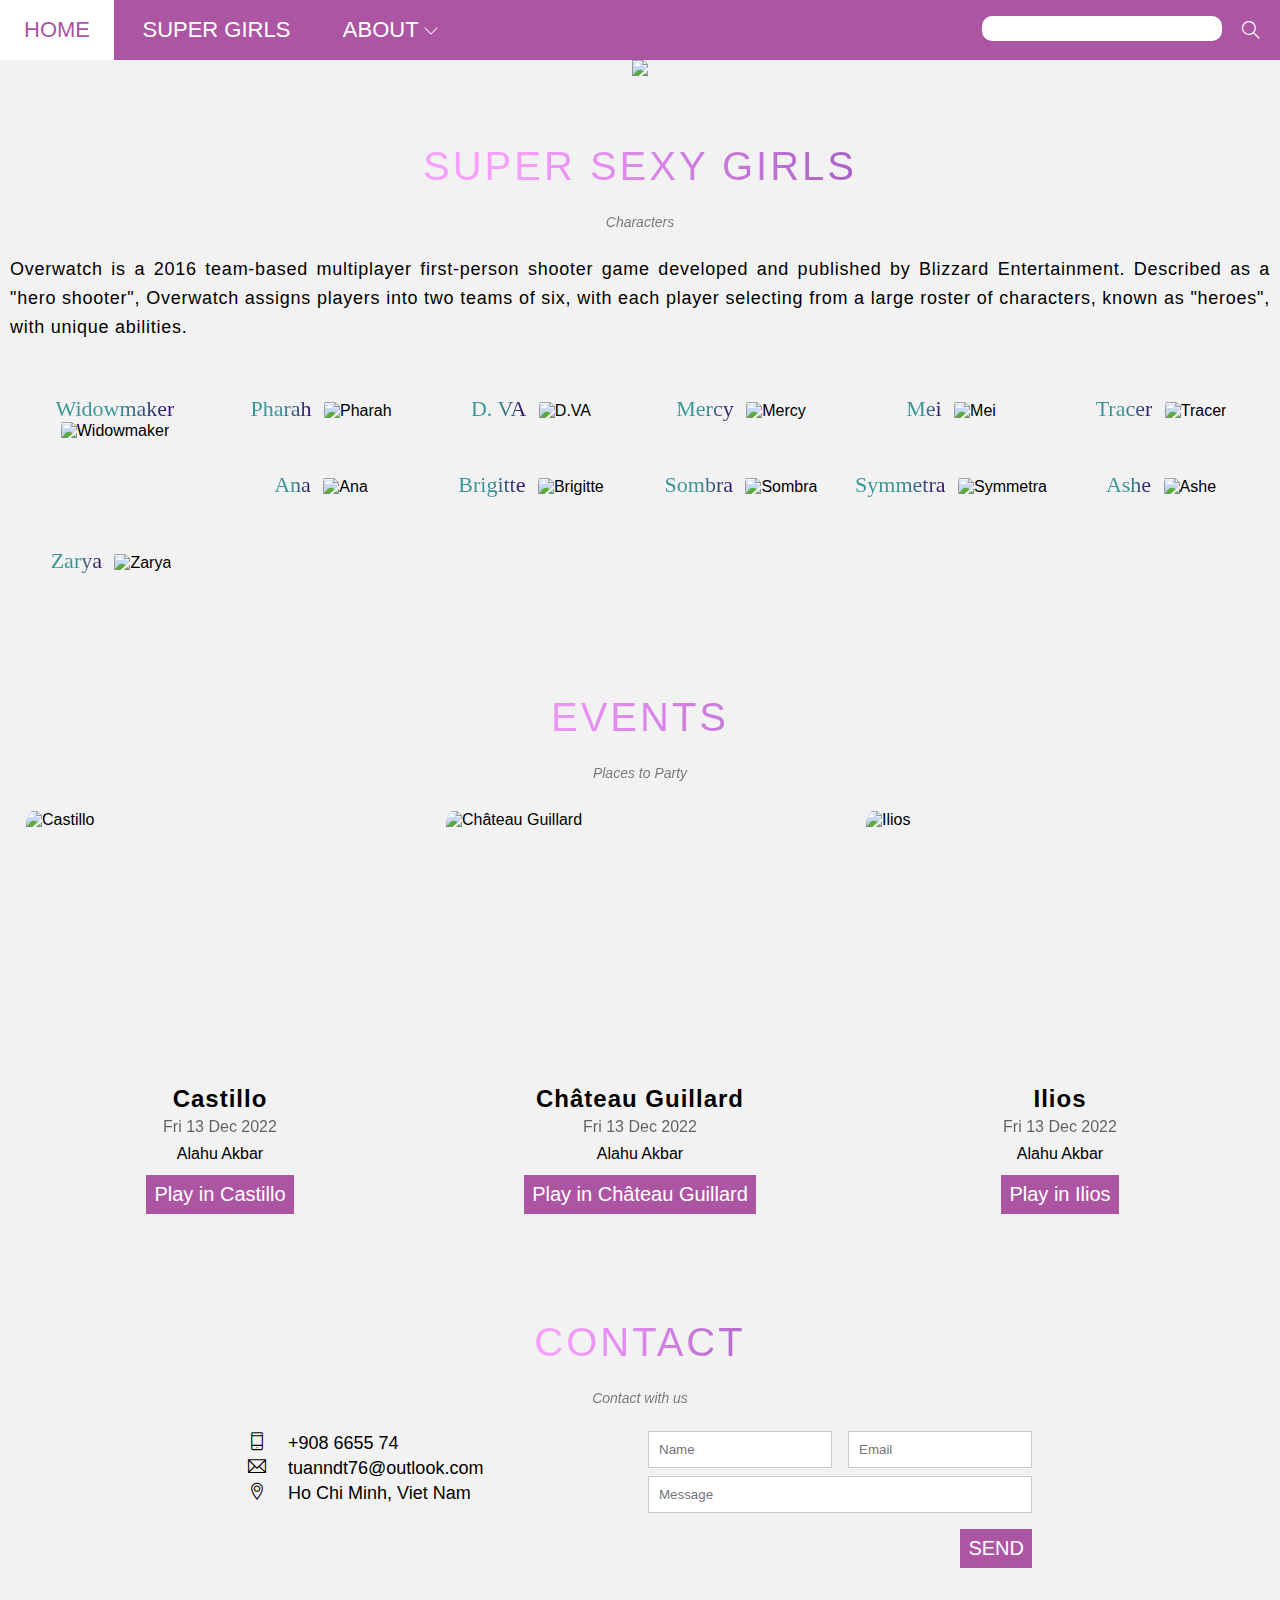
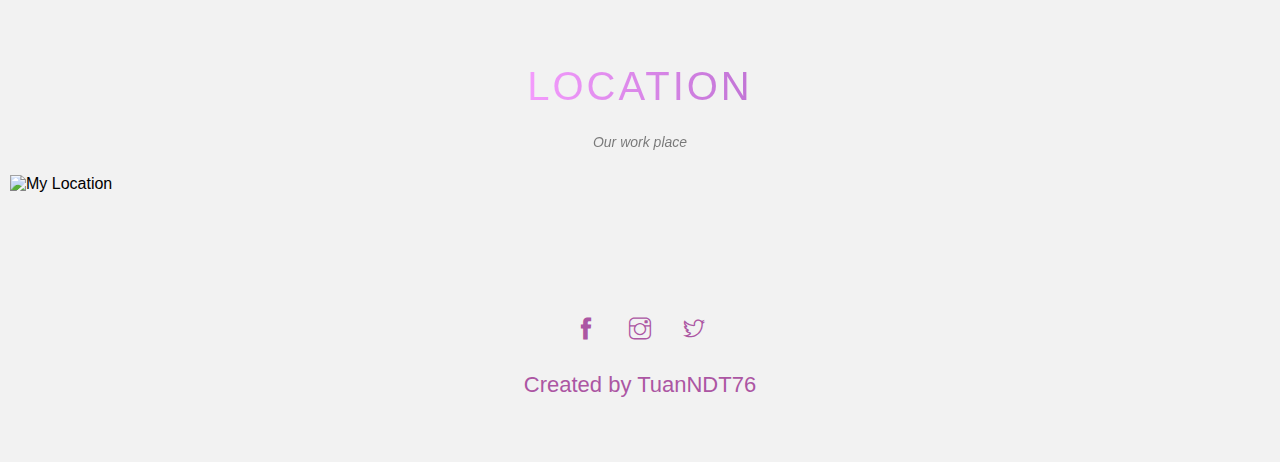
==== index.html @ 29acf834 "Finished simple page (Overwatch - Super Sexy Girls)" ====
<!DOCTYPE html>
<html lang="en">
    <head>
        <meta charset="UTF-8" />
        <meta http-equiv="X-UA-Compatible" content="IE=edge" />
        <meta name="viewport" content="width=device-width, initial-scale=1.0" />
        <title>Overwatch - Super Girls</title>
        <link rel="stylesheet" href="./assets/css/common.css" />
        <link rel="stylesheet" href="./assets/css/header.css" />
        <link rel="stylesheet" href="./assets/css/slider.css" />
        <link rel="stylesheet" href="./assets/css/content.css" />
        <link rel="stylesheet" href="./assets/css/footer.css" />
        <link rel="stylesheet" href="./assets/css/modal.css" />

        <link
            rel="stylesheet"
            href="./assets/icon/themify-icons/themify-icons.css"
        />
    </head>
    <body>
        <div id="wrapper">
            <!-- Header Begin -->
            <div id="header">
                <!-- Begin Navbar -->
                <ul id="navbar">
                    <li><a href="#home">Home</a></li>
                    <li><a href="#ssg">Super Girls</a></li>
                    <li>
                        <a>
                            About
                            <i class="navbar-arrow-down ti-angle-down"> </i>
                        </a>
                        <ul class="subnav">
                            <li><a href="#about-ana">Ana</a></li>
                            <li><a href="#about-ashe">Ashe</a></li>
                            <li><a href="#about-briggite">Brigitte</a></li>
                            <li><a href="#about-dva">D.VA</a></li>
                            <li><a href="#about-mei">Mei</a></li>
                            <li><a href="#about-mercy">Mercy</a></li>
                            <li><a href="#about-pharah">Pharah</a></li>
                            <li><a href="#about-sombra">Sombra</a></li>
                            <li><a href="#about-symmetra">Symmetra</a></li>
                            <li><a href="#about-tracer">Tracer</a></li>
                            <li><a href="#about-widowmaker">Widowmaker</a></li>
                            <li><a href="#about-zarya">Zarya</a></li>
                        </ul>
                    </li>
                </ul>
                <!-- End Navbar -->
                <!-- Begin Search -->
                <div class="header-search">
                    <input type="text" class="search-text" />
                    <i class="search-btn ti-search"></i>
                </div>
                <!-- End Search -->
            </div>

            <!-- Slider Begin -->
            <div id="slider">
                <div class="slider-img">
                    <img
                        src="https://cdna.artstation.com/p/assets/images/images/029/238/608/large/flower-xl-888.jpg?1596892261"
                    />
                </div>
            </div>

            <!-- Content Begin -->
            <div id="content">
                <!-- About Section -->
                <div class="row">
                    <h2 class="content-heading">SUPER SEXY GIRLS</h2>
                    <p class="content-sub-heading">Characters</p>
                    <p class="content-about">
                        Overwatch is a 2016 team-based multiplayer first-person
                        shooter game developed and published by Blizzard
                        Entertainment. Described as a "hero shooter", Overwatch
                        assigns players into two teams of six, with each player
                        selecting from a large roster of characters, known as
                        "heroes", with unique abilities.
                    </p>
                    <div class="member-list">
                        <div class="col col-member text-center">
                            <a href="#about-widowmaker" class="member-name"
                                >Widowmaker</a
                            >
                            <img
                                src="https://images-wixmp-ed30a86b8c4ca887773594c2.wixmp.com/f/74f328c5-d34b-4cbb-91ac-c5476b15c3eb/dddabmi-a7bf2603-fb45-4ab5-aa19-45fe3147cd9d.jpg/v1/fill/w_1024,h_1537,q_75,strp/summer_widowmaker_by_logancure_dddabmi-fullview.jpg?token=eyJ0eXAiOiJKV1QiLCJhbGciOiJIUzI1NiJ9.[base64].T3l2u7oIyU2FN_fIi5R4_fo3uMX2R_8sA8hDi_Y8Pag"
                                alt="Widowmaker"
                                class="member-img"
                            />
                        </div>
                        <div class="col col-member text-center">
                            <a href="#about-pharah" class="member-name"
                                >Pharah</a
                            >
                            <img
                                src="https://images-wixmp-ed30a86b8c4ca887773594c2.wixmp.com/f/74f328c5-d34b-4cbb-91ac-c5476b15c3eb/ddha7kw-23d7167c-a9ed-4205-9c6f-0151a695e30a.jpg/v1/fill/w_1024,h_1594,q_75,strp/swimsuit_pharah_by_logancure_ddha7kw-fullview.jpg?token=eyJ0eXAiOiJKV1QiLCJhbGciOiJIUzI1NiJ9.[base64].I0ADimOojulXZznZuQ-t7Nb7HwLFgIrnG8eDj_L2W8Q"
                                alt="Pharah"
                                class="member-img"
                            />
                        </div>
                        <div class="col col-member text-center">
                            <a href="#about-dva" class="member-name">D. VA</a>
                            <img
                                src="https://external-preview.redd.it/h4018dgBUkdyEeAhObJANhKYELPkxNUby-7zPf8lmic.jpg?width=640&crop=smart&auto=webp&s=d91154984f24dd8f67a39af22aaf1f213012e3e5"
                                alt="D.VA"
                                class="member-img"
                            />
                        </div>
                        <div class="col col-member text-center">
                            <a href="#about-mercy" class="member-name">Mercy</a>
                            <img
                                src="https://images-wixmp-ed30a86b8c4ca887773594c2.wixmp.com/f/74f328c5-d34b-4cbb-91ac-c5476b15c3eb/dck72fz-1fbff1f5-6b12-46f3-acec-2008ee910176.jpg/v1/fill/w_1024,h_1332,q_75,strp/summer_mercy_by_logancure_dck72fz-fullview.jpg?token=eyJ0eXAiOiJKV1QiLCJhbGciOiJIUzI1NiJ9.[base64].r9RLCpwuSvrZtKUk73PZrMdiLUDzlJIy9orfFoDLsEY"
                                alt="Mercy"
                                class="member-img"
                            />
                        </div>
                        <div class="col col-member text-center">
                            <a href="#about-mei" class="member-name">Mei</a>

                            <img
                                src="https://images-wixmp-ed30a86b8c4ca887773594c2.wixmp.com/f/a112dee4-7152-4653-8bbd-c4419068ae61/dboxwsf-eb46c040-9b6f-4080-8eda-65a7b81b1937.jpg/v1/fill/w_1280,h_1746,q_75,strp/mei_from_overwatch_by_reivash_dboxwsf-fullview.jpg?token=eyJ0eXAiOiJKV1QiLCJhbGciOiJIUzI1NiJ9.[base64].Ds-YqbPhI99UlIyXV9Y-p4HVBBr9jiJQT_ICxPFvY-A"
                                alt="Mei"
                                class="member-img"
                            />
                        </div>
                        <div class="col col-member text-center">
                            <a href="#about-tracer" class="member-name"
                                >Tracer</a
                            >
                            <img
                                src="https://steamuserimages-a.akamaihd.net/ugc/788611683126213591/48B59DFBF8FE0BEDBEBF8D6A001213793CD4F58D/?imw=512&imh=740&ima=fit&impolicy=Letterbox&imcolor=%23000000&letterbox=true"
                                alt="Tracer"
                                class="member-img"
                            />
                        </div>
                        <div class="col col-member text-center">
                            <a href="#about-ana" class="member-name">Ana</a>
                            <img
                                src="https://images-wixmp-ed30a86b8c4ca887773594c2.wixmp.com/f/d54a99ee-2446-4fd0-a47f-d49c300b66b1/dbc4h74-65f45507-ad66-4a29-a820-74634d73d460.jpg/v1/fill/w_900,h_1259,q_75,strp/cpt__ana_amari___overwatch__bikini_version__by_sciamano240_dbc4h74-fullview.jpg?token=eyJ0eXAiOiJKV1QiLCJhbGciOiJIUzI1NiJ9.[base64].V6LHOdHhYXKUA-3nxKRtmc_soMnF31wsjSLoYCtYOog"
                                alt="Ana"
                                class="member-img"
                            />
                        </div>
                        <div class="col col-member text-center">
                            <a href="#about-brigitter" class="member-name"
                                >Brigitte</a
                            >
                            <img
                                src="https://images-wixmp-ed30a86b8c4ca887773594c2.wixmp.com/f/74f328c5-d34b-4cbb-91ac-c5476b15c3eb/dc6ymiw-6d9c2451-527f-41a5-9ed0-30fe9560e87e.jpg/v1/fill/w_1024,h_1332,q_75,strp/brigitte_by_logancure_dc6ymiw-fullview.jpg?token=eyJ0eXAiOiJKV1QiLCJhbGciOiJIUzI1NiJ9.[base64].nk_6c5ApHzWTqif0hSNvcPb_Im5BW2BPTbkwcHxxgB0"
                                alt="Brigitte"
                                class="member-img"
                            />
                        </div>
                        <div class="col col-member text-center">
                            <a href="#about-sombra" class="member-name"
                                >Sombra</a
                            >
                            <img
                                src="https://images-wixmp-ed30a86b8c4ca887773594c2.wixmp.com/f/55a55ef6-0eef-4cdf-a68a-e44d2a96a438/ddzvk3e-ad3c3271-30a6-4c30-b079-04384755b3a3.jpg?token=eyJ0eXAiOiJKV1QiLCJhbGciOiJIUzI1NiJ9.[base64].NwmB6guL_NpClxWxls_xBa4BoENztyfwP8f6YIwUcrw"
                                alt="Sombra"
                                class="member-img"
                            />
                        </div>
                        <div class="col col-member text-center">
                            <a href="#about-symmetra" class="member-name"
                                >Symmetra</a
                            >
                            <img
                                src="https://images-wixmp-ed30a86b8c4ca887773594c2.wixmp.com/f/6b889eb9-85d1-4954-af79-11bad3b62aec/da78m4l-a3a879d2-939a-472f-9b96-16ef0b340ed5.jpg?token=eyJ0eXAiOiJKV1QiLCJhbGciOiJIUzI1NiJ9.[base64].seE0iGqAI1muONsOj1bGV6VlQcXK0jpH49_pYIRdNrU"
                                alt="Symmetra"
                                class="member-img"
                            />
                        </div>
                        <div class="col col-member text-center">
                            <a href="#about-ashe" class="member-name">Ashe</a>
                            <img
                                src="https://images-wixmp-ed30a86b8c4ca887773594c2.wixmp.com/f/74f328c5-d34b-4cbb-91ac-c5476b15c3eb/dcs69mi-011a38fe-1e7b-4c06-bd28-e92b08c90165.jpg/v1/fill/w_1024,h_1470,q_75,strp/ashe_alt__by_logancure_dcs69mi-fullview.jpg?token=eyJ0eXAiOiJKV1QiLCJhbGciOiJIUzI1NiJ9.[base64].eaM8qr3kOdZN2wSWrWUkcAQNNFqKox2teDRkAuDeFQA"
                                alt="Ashe"
                                class="member-img"
                            />
                        </div>
                        <div class="col col-member text-center">
                            <a href="#about-zarya" class="member-name">Zarya</a>
                            <img
                                src="https://pbs.twimg.com/media/Ct8hFOVWgAAAgkt.jpg"
                                alt="Zarya"
                                class="member-img"
                            />
                        </div>
                    </div>
                </div>

                <!-- Events Section -->
                <div class="row">
                    <h2 class="content-heading">EVENTS</h2>
                    <p class="content-sub-heading">Places to Party</p>
                    <!-- Events -->
                    <div class="event-list">
                        <div class="col col-event">
                            <img
                                src="https://blz-contentstack-images.akamaized.net/v3/assets/blt2477dcaf4ebd440c/bltf280e9252cab1228/611ee47bc8655d21a20dc8ae/castillo.jpg?auto=webp"
                                alt="Castillo"
                                class="event-img"
                            />
                            <div class="event-info">
                                <h3 class="event-heading">Castillo</h3>
                                <p class="event-time">Fri 13 Dec 2022</p>
                                <p class="event-desc">Alahu Akbar</p>
                                <button class="btn mt-8 js-play">
                                    Play in Castillo
                                </button>
                            </div>
                        </div>
                        <div class="col col-event">
                            <img
                                src="https://blz-contentstack-images.akamaized.net/v3/assets/blt2477dcaf4ebd440c/bltb66b71ca5df3f2ef/611ee452c203863c736d84b9/chateau-guillard.jpg?auto=webp"
                                alt="Château Guillard"
                                class="event-img"
                            />
                            <div class="event-info">
                                <h3 class="event-heading">Château Guillard</h3>
                                <p class="event-time">Fri 13 Dec 2022</p>
                                <p class="event-desc">Alahu Akbar</p>
                                <button class="btn mt-8 js-play">
                                    Play in Château Guillard
                                </button>
                            </div>
                        </div>
                        <div class="col col-event">
                            <img
                                src="https://blz-contentstack-images.akamaized.net/v3/assets/blt2477dcaf4ebd440c/blt11b5273cb0bf873f/611ee45819b5613c6defc5f8/ilios.jpg?auto=webp"
                                alt="Ilios"
                                class="event-img"
                            />
                            <div class="event-info">
                                <h3 class="event-heading">Ilios</h3>
                                <p class="event-time">Fri 13 Dec 2022</p>
                                <p class="event-desc">Alahu Akbar</p>
                                <button class="btn mt-8 js-play">
                                    Play in Ilios
                                </button>
                            </div>
                        </div>
                    </div>
                </div>

                <!-- Contact Section -->
                <div class="row contact-section">
                    <h2 class="content-heading">CONTACT</h2>
                    <p class="content-sub-heading">Contact with us</p>
                    <div class="contact-content">
                        <div class="col col-half contact-info">
                            <p><i class="ti-mobile"> </i>+908 6655 74</p>

                            <p>
                                <i class="ti-email"> </i>tuanndt76@outlook.com
                            </p>

                            <p>
                                <i class="ti-location-pin"> </i>Ho Chi Minh,
                                Viet Nam
                            </p>
                        </div>
                        <div class="col col-half contact-form">
                            <form action="">
                                <div class="contact">
                                    <div class="col col-half">
                                        <input
                                            required
                                            class="form-control"
                                            type="text"
                                            name="txt-name"
                                            placeholder="Name"
                                            id=""
                                        />
                                    </div>
                                    <div class="col col-half">
                                        <input
                                            required
                                            class="form-control"
                                            type="email"
                                            name="txt-email"
                                            placeholder="Email"
                                            id=""
                                        />
                                    </div>
                                </div>

                                <div class="contact mt-8">
                                    <div class="col col-full">
                                        <input
                                            required
                                            class="form-control"
                                            type="text"
                                            name="txt-message"
                                            placeholder="Message"
                                            id=""
                                        />
                                    </div>
                                </div>
                                <button
                                    value="send"
                                    name="btn-send"
                                    class="btn pull-right mt-16"
                                >
                                    SEND
                                </button>
                            </form>
                        </div>
                    </div>
                </div>

                <!-- Location Section -->
                <div class="row location-section">
                    <h2 class="content-heading">Location</h2>
                    <p class="content-sub-heading">Our work place</p>

                    <img
                        src="https://www.w3schools.com/w3images/map.jpg"
                        alt="My Location"
                    />
                </div>
            </div>

            <!-- Footer Begin -->
            <div id="footer">
                <div class="social-list">
                    <a href="https://www.facebook.com/n.tuan76/">
                        <i class="ti-facebook"></i>
                    </a>
                    <a href="#"><i class="ti-instagram"></i></a>
                    <a href="#"><i class="ti-twitter"></i></a>
                </div>
                <p class="copyright">
                    Created by
                    <a href="https://www.facebook.com/n.tuan76/">TuanNDT76</a>
                </p>
            </div>
        </div>

        <div class="modal js-modal-open">
            <div class="modal-container js-modal-container">
                <div class="modal-close js-modal-close">
                    <i class="ti-close"></i>
                </div>
                <header class="modal-header">
                    <i class="ti-joomla"></i>
                    <span class="modal-content">Play Overwatch</span>
                </header>
                <div class="modal-body">
                    <label for="username" class="modal-label">
                        Playing Overwatch
                    </label>
                    <input
                        id="username"
                        type="text"
                        class="modal-input"
                        placeholder="Username"
                    />
                    <label for="email" class="modal-label">
                        <i class="ti-user"></i>
                        Send to
                    </label>
                    <input
                        id="email"
                        type="text"
                        class="modal-input"
                        placeholder="Email"
                    />
                    <button id="play-overwatch">
                        <i class="ti-control-play"></i>
                        <span class="btn-play">Play</span>
                    </button>
                </div>
                <footer class="modal-footer">
                    <p class="modal-help">Need <a href="#">help?</a></p>
                </footer>
            </div>
        </div>

        <script>
            const playOWBtns = document.querySelectorAll(".js-play");
            const modal = document.querySelector(".js-modal-open");
            const modalContainer = document.querySelector(
                ".js-modal-container"
            );
            const modalClose = document.querySelector(".js-modal-close");

            // Open modal
            function openModal() {
                modal.classList.add("open");
            }

            // Hide - Close modal
            function hideModal() {
                modal.classList.remove("open");
            }

            // Loop - Listten action 'click' list button
            for (const playOWBtn of playOWBtns) {
                playOWBtn.addEventListener("click", openModal);
            }

            // Listen action 'click'
            modalClose.addEventListener("click", hideModal);

            modal.addEventListener("click", hideModal);

            modalContainer.addEventListener("click", function (event) {
                event.stopPropagation();
            });
        </script>
    </body>
</html>
---- assets/css/common.css ----
/* CSS - Common element, class,... */
* {
    margin: 0;
    padding: 0;
    box-sizing: border-box;
}

html {
    font-family: Arial, Helvetica, sans-serif;
    background-color: rgb(242, 242, 242);
}

/* .clear {
    clear: both;
} */

.row {
    width: 1260px;
    padding: 64px 0 32px;
    margin-left: auto;
    margin-right: auto;
    overflow: hidden;
}

.mt-8 {
    margin-top: 8px;
}

.mt-16 {
    margin-top: 16px;
}

.contact {
    margin-left: -8px;
    margin-right: -8px;
}

.contact::after {
    display: block;
    content: "";
    clear: both;
}

.col {
    float: left;
    padding-left: 8px;
    padding-right: 8px;
}

.col-member {
    padding: 25px 0px;
    width: calc(100% / 6);
}

.col-event {
    width: calc(100% / 3);
}

.col-half {
    width: 50%;
}

.col-full {
    width: 100%;
}

.text-center {
    text-align: center !important;
}

.pull-right {
    float: right !important;
}

#wrapper {
    width: 100%;
    height: 100vh;
}

.btn {
    color: #fff;
    background-color: rgb(172, 86, 163);
    padding: 8px;
    border: none;
    font-size: 20px;
    cursor: pointer;
}

.btn:hover {
    background-color: rgb(242, 242, 242);
    color: rgb(172, 86, 163);
}
---- assets/css/header.css ----
/* CSS - Header */
#header {
    background-color: rgb(172, 86, 163);
    /* width: 100%; */
    height: 60px;
    /* position: fixed + top + left + right = Cố định trên top */
    position: fixed;
    top: 0;
    left: 0;
    right: 0;
    z-index: 1;
}

#header .header-search {
    float: right;
    padding: 0 20px;
}

#header .header-search:hover {
    cursor: pointer;
    background-color: rgb(242, 100, 247);
}

#header .search-text {
    width: 240px;
    border: 0px;
    margin-right: 16px;
    padding-top: 10px;
    border-radius: 10px;
}

#header .search-btn {
    color: #fff;
    font-size: 18px;
    line-height: 60px;
}

#navbar,
#navbar > li {
    display: inline-block;
}

#navbar li {
    position: relative;
    list-style-type: none;
}

#navbar > li > a {
    color: #fff;
    text-transform: uppercase;
    font-size: 22px;
}

#navbar li a {
    text-decoration: none;
    display: block;
    padding: 0 24px;
    line-height: 60px;
}

#navbar .subnav li:hover a,
#navbar > li:hover > a {
    color: rgb(172, 86, 163);
    background-color: #fff;
}

#navbar li:hover .subnav {
    display: block;
}

#navbar .subnav {
    display: none;
    position: absolute;
    background-color: #fff;
    min-width: 143px;
    box-shadow: 0 0 10px rgba(0, 0, 0, 0.3);
}

#navbar .navbar-arrow-down {
    font-size: 14px;
}

#navbar .subnav a {
    padding: 10px;
    line-height: 26px;
    color: #000;
}
---- assets/css/slider.css ----
/* CSS - Slider */
#slider {
    margin-top: 60px;
    width: 100%;
    /* width: calc(100% / 1); */
    /* height: 700px; */
    /* background: url(https://cdna.artstation.com/p/assets/images/images/029/238/608/large/flower-xl-888.jpg?1596892261),
        top center / cover; */
    position: relative;
    display: flex;
    align-items: center;
    justify-content: center;
}

#slider .slider-img img {
    width: 100%;
    background-repeat: no-repeat;
}
---- assets/css/content.css ----
/* CSS - Content */
#content {
}

/* Common ----- Content Heading and Sub-Heading */
#content .content-heading {
    text-transform: uppercase;
    font-size: 40px;
    font-weight: 500;
    letter-spacing: 3px;
    text-align: center;
    background: linear-gradient(to right, #f79eff 40%, #4c197b 100%);
    -webkit-background-clip: text;
    -webkit-text-fill-color: transparent;
}

#content .content-heading:hover {
    background: linear-gradient(to left, #4c197b 5%, #f79eff 85%);
    -webkit-background-clip: text;
    -webkit-text-fill-color: transparent;
}

#content .content-sub-heading {
    margin-top: 25px;
    margin-bottom: 25px;
    font-size: 14px;
    font-style: italic;
    opacity: 0.5;
    text-align: center;
}

/* Private ----- Content of About Section */
#content .content-about {
    text-align: justify;
    line-height: 1.6;
    letter-spacing: 0.75px;
    font-size: 18px;
}

#content .member-list {
    margin-top: 30px;
}

#content .member-name {
    font-family: "Times New Roman", Times, serif;
    font-size: 22px;
    background: linear-gradient(to right, #3b9595 50%, #330867 100%);
    -webkit-background-clip: text;
    -webkit-text-fill-color: transparent;
    text-decoration: none;
}

#content .member-name:hover {
    background: linear-gradient(to left, #3b9595 50%, #330867 100%);
    -webkit-background-clip: text;
    -webkit-text-fill-color: transparent;
}

#content .member-img {
    width: 210px;
    height: 258px;
    border-radius: 15px;
    padding: 0 8px;
}

/* Private ----- Content of Event Section */
.event-list {
    margin-top: 30px;
}

.event-img {
    width: 420px;
    height: 264px;
    border-radius: 15px;
    padding: 0 8px;
    display: block;
}

.event-img:hover {
    opacity: 0.8;
}

.event-info {
    padding: 0px 8px;
    margin: 10px 4px;
    text-align: center;
    line-height: 28px;
}

.event-heading {
    font-size: 24px;
    letter-spacing: 1px;
}

.event-time {
    opacity: 0.6;
}

.event-desc {
    line-height: 1.6;
}

/* Private ----- Content of Contact Section */
.contact-section {
    width: 800px;
    margin-left: auto;
    margin-right: auto;
    padding-top: 64px;
}

.contact-info i[class*="ti-"] {
    display: inline-block;
    width: 30px;
    margin-right: 10px;
}

.contact-info {
    font-size: 18px;
    line-height: 1.4;
}

.contact-form {
    font-size: 15px;
}

.contact-form .form-control {
    padding: 10px;
    border: 1px solid #ccc;
    width: 100%;
}

/* Private ----- Content of Location Section */
.location-section img {
    width: 100%;
}
---- assets/css/footer.css ----
/* CSS - Footer */
#footer {
    padding: 64px 16px;
    text-align: center;
    font-size: 22px;
    color: rgb(172, 86, 163);
    text-decoration: none;
}

.social-list {
    margin: 28px 0;
}

.social-list i[class*="ti-"] {
    display: inline-block;
    width: 48px;
}

.copyright a,
.social-list a {
    color: rgb(172, 86, 163);
    text-decoration: none;
}

.copyright a:hover,
.social-list a:hover {
    color: #000;
}
---- assets/css/modal.css ----
/* CSS - Modal */
.modal {
    position: fixed;
    top: 0;
    bottom: 0;
    left: 0;
    right: 0;
    background-color: rgba(0, 0, 0, 0.3);
    align-items: center;
    justify-content: center;
    display: none;
}

.modal.open {
    display: flex;
}

.modal-container {
    background: #fff;
    width: 700px;
    max-width: calc(100% - 28px);
    min-height: 200px;
    position: relative;
    animation: modalOpen ease 0.6s;
}

.modal-header {
    font-size: 34px;
    background: #ccc;
    height: 110px;
    display: flex;
    justify-content: center;
    align-items: center;
}

.modal-content {
    margin-left: 16px;
}

.modal-close {
    position: absolute;
    right: 0;
    top: 0;
    color: #fff;
    padding: 12px;
    cursor: pointer;
    opacity: 0.8;
}

.modal-close:hover {
    opacity: 1;
    background: rgb(119, 118, 118);
}

.modal-body {
    padding: 20px;
}

.modal-label {
    display: block;
    font-size: 16px;
    margin-bottom: 12px;
}

.modal-input {
    border: 1px solid #ccc;
    width: 100%;
    font-size: 14px;
    padding: 10px;
    /* margin: 10px 0; */
    margin-bottom: 20px;
    border-radius: 15px;
}

#play-overwatch {
    background: rgb(119, 118, 118);
    border: none;
    width: 100%;
    text-transform: uppercase;
    padding: 18px;
    border-radius: 10px;
    font-weight: 700;
    color: #fff;
    cursor: pointer;
}

#play-overwatch:hover {
    /* opacity: 1; */
    background: #ccc;
    font-weight: 700;
    color: #333;
}

#play-overwatch .btn-play {
    letter-spacing: 1px;
}

.modal-footer {
    padding: 14px;
    text-align: center;
    margin-bottom: 12px;
}

.modal-footer a {
    color: blue;
}

@keyframes modalOpen {
    from {
        opacity: 0;
        transform: translateY(-130px);
    }
    to {
        opacity: 1;
        transform: translateY(0);
    }
}
---- assets/icon/themify-icons/themify-icons.css ----
@font-face {
	font-family: 'themify';
	src:url('fonts/themify.eot?-fvbane');
	src:url('fonts/themify.eot?#iefix-fvbane') format('embedded-opentype'),
		url('fonts/themify.woff?-fvbane') format('woff'),
		url('fonts/themify.ttf?-fvbane') format('truetype'),
		url('fonts/themify.svg?-fvbane#themify') format('svg');
	font-weight: normal;
	font-style: normal;
}

[class^="ti-"], [class*=" ti-"] {
	font-family: 'themify';
	speak: none;
	font-style: normal;
	font-weight: normal;
	font-variant: normal;
	text-transform: none;
	line-height: 1;

	/* Better Font Rendering =========== */
	-webkit-font-smoothing: antialiased;
	-moz-osx-font-smoothing: grayscale;
}

.ti-wand:before {
	content: "\e600";
}
.ti-volume:before {
	content: "\e601";
}
.ti-user:before {
	content: "\e602";
}
.ti-unlock:before {
	content: "\e603";
}
.ti-unlink:before {
	content: "\e604";
}
.ti-trash:before {
	content: "\e605";
}
.ti-thought:before {
	content: "\e606";
}
.ti-target:before {
	content: "\e607";
}
.ti-tag:before {
	content: "\e608";
}
.ti-tablet:before {
	content: "\e609";
}
.ti-star:before {
	content: "\e60a";
}
.ti-spray:before {
	content: "\e60b";
}
.ti-signal:before {
	content: "\e60c";
}
.ti-shopping-cart:before {
	content: "\e60d";
}
.ti-shopping-cart-full:before {
	content: "\e60e";
}
.ti-settings:before {
	content: "\e60f";
}
.ti-search:before {
	content: "\e610";
}
.ti-zoom-in:before {
	content: "\e611";
}
.ti-zoom-out:before {
	content: "\e612";
}
.ti-cut:before {
	content: "\e613";
}
.ti-ruler:before {
	content: "\e614";
}
.ti-ruler-pencil:before {
	content: "\e615";
}
.ti-ruler-alt:before {
	content: "\e616";
}
.ti-bookmark:before {
	content: "\e617";
}
.ti-bookmark-alt:before {
	content: "\e618";
}
.ti-reload:before {
	content: "\e619";
}
.ti-plus:before {
	content: "\e61a";
}
.ti-pin:before {
	content: "\e61b";
}
.ti-pencil:before {
	content: "\e61c";
}
.ti-pencil-alt:before {
	content: "\e61d";
}
.ti-paint-roller:before {
	content: "\e61e";
}
.ti-paint-bucket:before {
	content: "\e61f";
}
.ti-na:before {
	content: "\e620";
}
.ti-mobile:before {
	content: "\e621";
}
.ti-minus:before {
	content: "\e622";
}
.ti-medall:before {
	content: "\e623";
}
.ti-medall-alt:before {
	content: "\e624";
}
.ti-marker:before {
	content: "\e625";
}
.ti-marker-alt:before {
	content: "\e626";
}
.ti-arrow-up:before {
	content: "\e627";
}
.ti-arrow-right:before {
	content: "\e628";
}
.ti-arrow-left:before {
	content: "\e629";
}
.ti-arrow-down:before {
	content: "\e62a";
}
.ti-lock:before {
	content: "\e62b";
}
.ti-location-arrow:before {
	content: "\e62c";
}
.ti-link:before {
	content: "\e62d";
}
.ti-layout:before {
	content: "\e62e";
}
.ti-layers:before {
	content: "\e62f";
}
.ti-layers-alt:before {
	content: "\e630";
}
.ti-key:before {
	content: "\e631";
}
.ti-import:before {
	content: "\e632";
}
.ti-image:before {
	content: "\e633";
}
.ti-heart:before {
	content: "\e634";
}
.ti-heart-broken:before {
	content: "\e635";
}
.ti-hand-stop:before {
	content: "\e636";
}
.ti-hand-open:before {
	content: "\e637";
}
.ti-hand-drag:before {
	content: "\e638";
}
.ti-folder:before {
	content: "\e639";
}
.ti-flag:before {
	content: "\e63a";
}
.ti-flag-alt:before {
	content: "\e63b";
}
.ti-flag-alt-2:before {
	content: "\e63c";
}
.ti-eye:before {
	content: "\e63d";
}
.ti-export:before {
	content: "\e63e";
}
.ti-exchange-vertical:before {
	content: "\e63f";
}
.ti-desktop:before {
	content: "\e640";
}
.ti-cup:before {
	content: "\e641";
}
.ti-crown:before {
	content: "\e642";
}
.ti-comments:before {
	content: "\e643";
}
.ti-comment:before {
	content: "\e644";
}
.ti-comment-alt:before {
	content: "\e645";
}
.ti-close:before {
	content: "\e646";
}
.ti-clip:before {
	content: "\e647";
}
.ti-angle-up:before {
	content: "\e648";
}
.ti-angle-right:before {
	content: "\e649";
}
.ti-angle-left:before {
	content: "\e64a";
}
.ti-angle-down:before {
	content: "\e64b";
}
.ti-check:before {
	content: "\e64c";
}
.ti-check-box:before {
	content: "\e64d";
}
.ti-camera:before {
	content: "\e64e";
}
.ti-announcement:before {
	content: "\e64f";
}
.ti-brush:before {
	content: "\e650";
}
.ti-briefcase:before {
	content: "\e651";
}
.ti-bolt:before {
	content: "\e652";
}
.ti-bolt-alt:before {
	content: "\e653";
}
.ti-blackboard:before {
	content: "\e654";
}
.ti-bag:before {
	content: "\e655";
}
.ti-move:before {
	content: "\e656";
}
.ti-arrows-vertical:before {
	content: "\e657";
}
.ti-arrows-horizontal:before {
	content: "\e658";
}
.ti-fullscreen:before {
	content: "\e659";
}
.ti-arrow-top-right:before {
	content: "\e65a";
}
.ti-arrow-top-left:before {
	content: "\e65b";
}
.ti-arrow-circle-up:before {
	content: "\e65c";
}
.ti-arrow-circle-right:before {
	content: "\e65d";
}
.ti-arrow-circle-left:before {
	content: "\e65e";
}
.ti-arrow-circle-down:before {
	content: "\e65f";
}
.ti-angle-double-up:before {
	content: "\e660";
}
.ti-angle-double-right:before {
	content: "\e661";
}
.ti-angle-double-left:before {
	content: "\e662";
}
.ti-angle-double-down:before {
	content: "\e663";
}
.ti-zip:before {
	content: "\e664";
}
.ti-world:before {
	content: "\e665";
}
.ti-wheelchair:before {
	content: "\e666";
}
.ti-view-list:before {
	content: "\e667";
}
.ti-view-list-alt:before {
	content: "\e668";
}
.ti-view-grid:before {
	content: "\e669";
}
.ti-uppercase:before {
	content: "\e66a";
}
.ti-upload:before {
	content: "\e66b";
}
.ti-underline:before {
	content: "\e66c";
}
.ti-truck:before {
	content: "\e66d";
}
.ti-timer:before {
	content: "\e66e";
}
.ti-ticket:before {
	content: "\e66f";
}
.ti-thumb-up:before {
	content: "\e670";
}
.ti-thumb-down:before {
	content: "\e671";
}
.ti-text:before {
	content: "\e672";
}
.ti-stats-up:before {
	content: "\e673";
}
.ti-stats-down:before {
	content: "\e674";
}
.ti-split-v:before {
	content: "\e675";
}
.ti-split-h:before {
	content: "\e676";
}
.ti-smallcap:before {
	content: "\e677";
}
.ti-shine:before {
	content: "\e678";
}
.ti-shift-right:before {
	content: "\e679";
}
.ti-shift-left:before {
	content: "\e67a";
}
.ti-shield:before {
	content: "\e67b";
}
.ti-notepad:before {
	content: "\e67c";
}
.ti-server:before {
	content: "\e67d";
}
.ti-quote-right:before {
	content: "\e67e";
}
.ti-quote-left:before {
	content: "\e67f";
}
.ti-pulse:before {
	content: "\e680";
}
.ti-printer:before {
	content: "\e681";
}
.ti-power-off:before {
	content: "\e682";
}
.ti-plug:before {
	content: "\e683";
}
.ti-pie-chart:before {
	content: "\e684";
}
.ti-paragraph:before {
	content: "\e685";
}
.ti-panel:before {
	content: "\e686";
}
.ti-package:before {
	content: "\e687";
}
.ti-music:before {
	content: "\e688";
}
.ti-music-alt:before {
	content: "\e689";
}
.ti-mouse:before {
	content: "\e68a";
}
.ti-mouse-alt:before {
	content: "\e68b";
}
.ti-money:before {
	content: "\e68c";
}
.ti-microphone:before {
	content: "\e68d";
}
.ti-menu:before {
	content: "\e68e";
}
.ti-menu-alt:before {
	content: "\e68f";
}
.ti-map:before {
	content: "\e690";
}
.ti-map-alt:before {
	content: "\e691";
}
.ti-loop:before {
	content: "\e692";
}
.ti-location-pin:before {
	content: "\e693";
}
.ti-list:before {
	content: "\e694";
}
.ti-light-bulb:before {
	content: "\e695";
}
.ti-Italic:before {
	content: "\e696";
}
.ti-info:before {
	content: "\e697";
}
.ti-infinite:before {
	content: "\e698";
}
.ti-id-badge:before {
	content: "\e699";
}
.ti-hummer:before {
	content: "\e69a";
}
.ti-home:before {
	content: "\e69b";
}
.ti-help:before {
	content: "\e69c";
}
.ti-headphone:before {
	content: "\e69d";
}
.ti-harddrives:before {
	content: "\e69e";
}
.ti-harddrive:before {
	content: "\e69f";
}
.ti-gift:before {
	content: "\e6a0";
}
.ti-game:before {
	content: "\e6a1";
}
.ti-filter:before {
	content: "\e6a2";
}
.ti-files:before {
	content: "\e6a3";
}
.ti-file:before {
	content: "\e6a4";
}
.ti-eraser:before {
	content: "\e6a5";
}
.ti-envelope:before {
	content: "\e6a6";
}
.ti-download:before {
	content: "\e6a7";
}
.ti-direction:before {
	content: "\e6a8";
}
.ti-direction-alt:before {
	content: "\e6a9";
}
.ti-dashboard:before {
	content: "\e6aa";
}
.ti-control-stop:before {
	content: "\e6ab";
}
.ti-control-shuffle:before {
	content: "\e6ac";
}
.ti-control-play:before {
	content: "\e6ad";
}
.ti-control-pause:before {
	content: "\e6ae";
}
.ti-control-forward:before {
	content: "\e6af";
}
.ti-control-backward:before {
	content: "\e6b0";
}
.ti-cloud:before {
	content: "\e6b1";
}
.ti-cloud-up:before {
	content: "\e6b2";
}
.ti-cloud-down:before {
	content: "\e6b3";
}
.ti-clipboard:before {
	content: "\e6b4";
}
.ti-car:before {
	content: "\e6b5";
}
.ti-calendar:before {
	content: "\e6b6";
}
.ti-book:before {
	content: "\e6b7";
}
.ti-bell:before {
	content: "\e6b8";
}
.ti-basketball:before {
	content: "\e6b9";
}
.ti-bar-chart:before {
	content: "\e6ba";
}
.ti-bar-chart-alt:before {
	content: "\e6bb";
}
.ti-back-right:before {
	content: "\e6bc";
}
.ti-back-left:before {
	content: "\e6bd";
}
.ti-arrows-corner:before {
	content: "\e6be";
}
.ti-archive:before {
	content: "\e6bf";
}
.ti-anchor:before {
	content: "\e6c0";
}
.ti-align-right:before {
	content: "\e6c1";
}
.ti-align-left:before {
	content: "\e6c2";
}
.ti-align-justify:before {
	content: "\e6c3";
}
.ti-align-center:before {
	content: "\e6c4";
}
.ti-alert:before {
	content: "\e6c5";
}
.ti-alarm-clock:before {
	content: "\e6c6";
}
.ti-agenda:before {
	content: "\e6c7";
}
.ti-write:before {
	content: "\e6c8";
}
.ti-window:before {
	content: "\e6c9";
}
.ti-widgetized:before {
	content: "\e6ca";
}
.ti-widget:before {
	content: "\e6cb";
}
.ti-widget-alt:before {
	content: "\e6cc";
}
.ti-wallet:before {
	content: "\e6cd";
}
.ti-video-clapper:before {
	content: "\e6ce";
}
.ti-video-camera:before {
	content: "\e6cf";
}
.ti-vector:before {
	content: "\e6d0";
}
.ti-themify-logo:before {
	content: "\e6d1";
}
.ti-themify-favicon:before {
	content: "\e6d2";
}
.ti-themify-favicon-alt:before {
	content: "\e6d3";
}
.ti-support:before {
	content: "\e6d4";
}
.ti-stamp:before {
	content: "\e6d5";
}
.ti-split-v-alt:before {
	content: "\e6d6";
}
.ti-slice:before {
	content: "\e6d7";
}
.ti-shortcode:before {
	content: "\e6d8";
}
.ti-shift-right-alt:before {
	content: "\e6d9";
}
.ti-shift-left-alt:before {
	content: "\e6da";
}
.ti-ruler-alt-2:before {
	content: "\e6db";
}
.ti-receipt:before {
	content: "\e6dc";
}
.ti-pin2:before {
	content: "\e6dd";
}
.ti-pin-alt:before {
	content: "\e6de";
}
.ti-pencil-alt2:before {
	content: "\e6df";
}
.ti-palette:before {
	content: "\e6e0";
}
.ti-more:before {
	content: "\e6e1";
}
.ti-more-alt:before {
	content: "\e6e2";
}
.ti-microphone-alt:before {
	content: "\e6e3";
}
.ti-magnet:before {
	content: "\e6e4";
}
.ti-line-double:before {
	content: "\e6e5";
}
.ti-line-dotted:before {
	content: "\e6e6";
}
.ti-line-dashed:before {
	content: "\e6e7";
}
.ti-layout-width-full:before {
	content: "\e6e8";
}
.ti-layout-width-default:before {
	content: "\e6e9";
}
.ti-layout-width-default-alt:before {
	content: "\e6ea";
}
.ti-layout-tab:before {
	content: "\e6eb";
}
.ti-layout-tab-window:before {
	content: "\e6ec";
}
.ti-layout-tab-v:before {
	content: "\e6ed";
}
.ti-layout-tab-min:before {
	content: "\e6ee";
}
.ti-layout-slider:before {
	content: "\e6ef";
}
.ti-layout-slider-alt:before {
	content: "\e6f0";
}
.ti-layout-sidebar-right:before {
	content: "\e6f1";
}
.ti-layout-sidebar-none:before {
	content: "\e6f2";
}
.ti-layout-sidebar-left:before {
	content: "\e6f3";
}
.ti-layout-placeholder:before {
	content: "\e6f4";
}
.ti-layout-menu:before {
	content: "\e6f5";
}
.ti-layout-menu-v:before {
	content: "\e6f6";
}
.ti-layout-menu-separated:before {
	content: "\e6f7";
}
.ti-layout-menu-full:before {
	content: "\e6f8";
}
.ti-layout-media-right-alt:before {
	content: "\e6f9";
}
.ti-layout-media-right:before {
	content: "\e6fa";
}
.ti-layout-media-overlay:before {
	content: "\e6fb";
}
.ti-layout-media-overlay-alt:before {
	content: "\e6fc";
}
.ti-layout-media-overlay-alt-2:before {
	content: "\e6fd";
}
.ti-layout-media-left-alt:before {
	content: "\e6fe";
}
.ti-layout-media-left:before {
	content: "\e6ff";
}
.ti-layout-media-center-alt:before {
	content: "\e700";
}
.ti-layout-media-center:before {
	content: "\e701";
}
.ti-layout-list-thumb:before {
	content: "\e702";
}
.ti-layout-list-thumb-alt:before {
	content: "\e703";
}
.ti-layout-list-post:before {
	content: "\e704";
}
.ti-layout-list-large-image:before {
	content: "\e705";
}
.ti-layout-line-solid:before {
	content: "\e706";
}
.ti-layout-grid4:before {
	content: "\e707";
}
.ti-layout-grid3:before {
	content: "\e708";
}
.ti-layout-grid2:before {
	content: "\e709";
}
.ti-layout-grid2-thumb:before {
	content: "\e70a";
}
.ti-layout-cta-right:before {
	content: "\e70b";
}
.ti-layout-cta-left:before {
	content: "\e70c";
}
.ti-layout-cta-center:before {
	content: "\e70d";
}
.ti-layout-cta-btn-right:before {
	content: "\e70e";
}
.ti-layout-cta-btn-left:before {
	content: "\e70f";
}
.ti-layout-column4:before {
	content: "\e710";
}
.ti-layout-column3:before {
	content: "\e711";
}
.ti-layout-column2:before {
	content: "\e712";
}
.ti-layout-accordion-separated:before {
	content: "\e713";
}
.ti-layout-accordion-merged:before {
	content: "\e714";
}
.ti-layout-accordion-list:before {
	content: "\e715";
}
.ti-ink-pen:before {
	content: "\e716";
}
.ti-info-alt:before {
	content: "\e717";
}
.ti-help-alt:before {
	content: "\e718";
}
.ti-headphone-alt:before {
	content: "\e719";
}
.ti-hand-point-up:before {
	content: "\e71a";
}
.ti-hand-point-right:before {
	content: "\e71b";
}
.ti-hand-point-left:before {
	content: "\e71c";
}
.ti-hand-point-down:before {
	content: "\e71d";
}
.ti-gallery:before {
	content: "\e71e";
}
.ti-face-smile:before {
	content: "\e71f";
}
.ti-face-sad:before {
	content: "\e720";
}
.ti-credit-card:before {
	content: "\e721";
}
.ti-control-skip-forward:before {
	content: "\e722";
}
.ti-control-skip-backward:before {
	content: "\e723";
}
.ti-control-record:before {
	content: "\e724";
}
.ti-control-eject:before {
	content: "\e725";
}
.ti-comments-smiley:before {
	content: "\e726";
}
.ti-brush-alt:before {
	content: "\e727";
}
.ti-youtube:before {
	content: "\e728";
}
.ti-vimeo:before {
	content: "\e729";
}
.ti-twitter:before {
	content: "\e72a";
}
.ti-time:before {
	content: "\e72b";
}
.ti-tumblr:before {
	content: "\e72c";
}
.ti-skype:before {
	content: "\e72d";
}
.ti-share:before {
	content: "\e72e";
}
.ti-share-alt:before {
	content: "\e72f";
}
.ti-rocket:before {
	content: "\e730";
}
.ti-pinterest:before {
	content: "\e731";
}
.ti-new-window:before {
	content: "\e732";
}
.ti-microsoft:before {
	content: "\e733";
}
.ti-list-ol:before {
	content: "\e734";
}
.ti-linkedin:before {
	content: "\e735";
}
.ti-layout-sidebar-2:before {
	content: "\e736";
}
.ti-layout-grid4-alt:before {
	content: "\e737";
}
.ti-layout-grid3-alt:before {
	content: "\e738";
}
.ti-layout-grid2-alt:before {
	content: "\e739";
}
.ti-layout-column4-alt:before {
	content: "\e73a";
}
.ti-layout-column3-alt:before {
	content: "\e73b";
}
.ti-layout-column2-alt:before {
	content: "\e73c";
}
.ti-instagram:before {
	content: "\e73d";
}
.ti-google:before {
	content: "\e73e";
}
.ti-github:before {
	content: "\e73f";
}
.ti-flickr:before {
	content: "\e740";
}
.ti-facebook:before {
	content: "\e741";
}
.ti-dropbox:before {
	content: "\e742";
}
.ti-dribbble:before {
	content: "\e743";
}
.ti-apple:before {
	content: "\e744";
}
.ti-android:before {
	content: "\e745";
}
.ti-save:before {
	content: "\e746";
}
.ti-save-alt:before {
	content: "\e747";
}
.ti-yahoo:before {
	content: "\e748";
}
.ti-wordpress:before {
	content: "\e749";
}
.ti-vimeo-alt:before {
	content: "\e74a";
}
.ti-twitter-alt:before {
	content: "\e74b";
}
.ti-tumblr-alt:before {
	content: "\e74c";
}
.ti-trello:before {
	content: "\e74d";
}
.ti-stack-overflow:before {
	content: "\e74e";
}
.ti-soundcloud:before {
	content: "\e74f";
}
.ti-sharethis:before {
	content: "\e750";
}
.ti-sharethis-alt:before {
	content: "\e751";
}
.ti-reddit:before {
	content: "\e752";
}
.ti-pinterest-alt:before {
	content: "\e753";
}
.ti-microsoft-alt:before {
	content: "\e754";
}
.ti-linux:before {
	content: "\e755";
}
.ti-jsfiddle:before {
	content: "\e756";
}
.ti-joomla:before {
	content: "\e757";
}
.ti-html5:before {
	content: "\e758";
}
.ti-flickr-alt:before {
	content: "\e759";
}
.ti-email:before {
	content: "\e75a";
}
.ti-drupal:before {
	content: "\e75b";
}
.ti-dropbox-alt:before {
	content: "\e75c";
}
.ti-css3:before {
	content: "\e75d";
}
.ti-rss:before {
	content: "\e75e";
}
.ti-rss-alt:before {
	content: "\e75f";
}
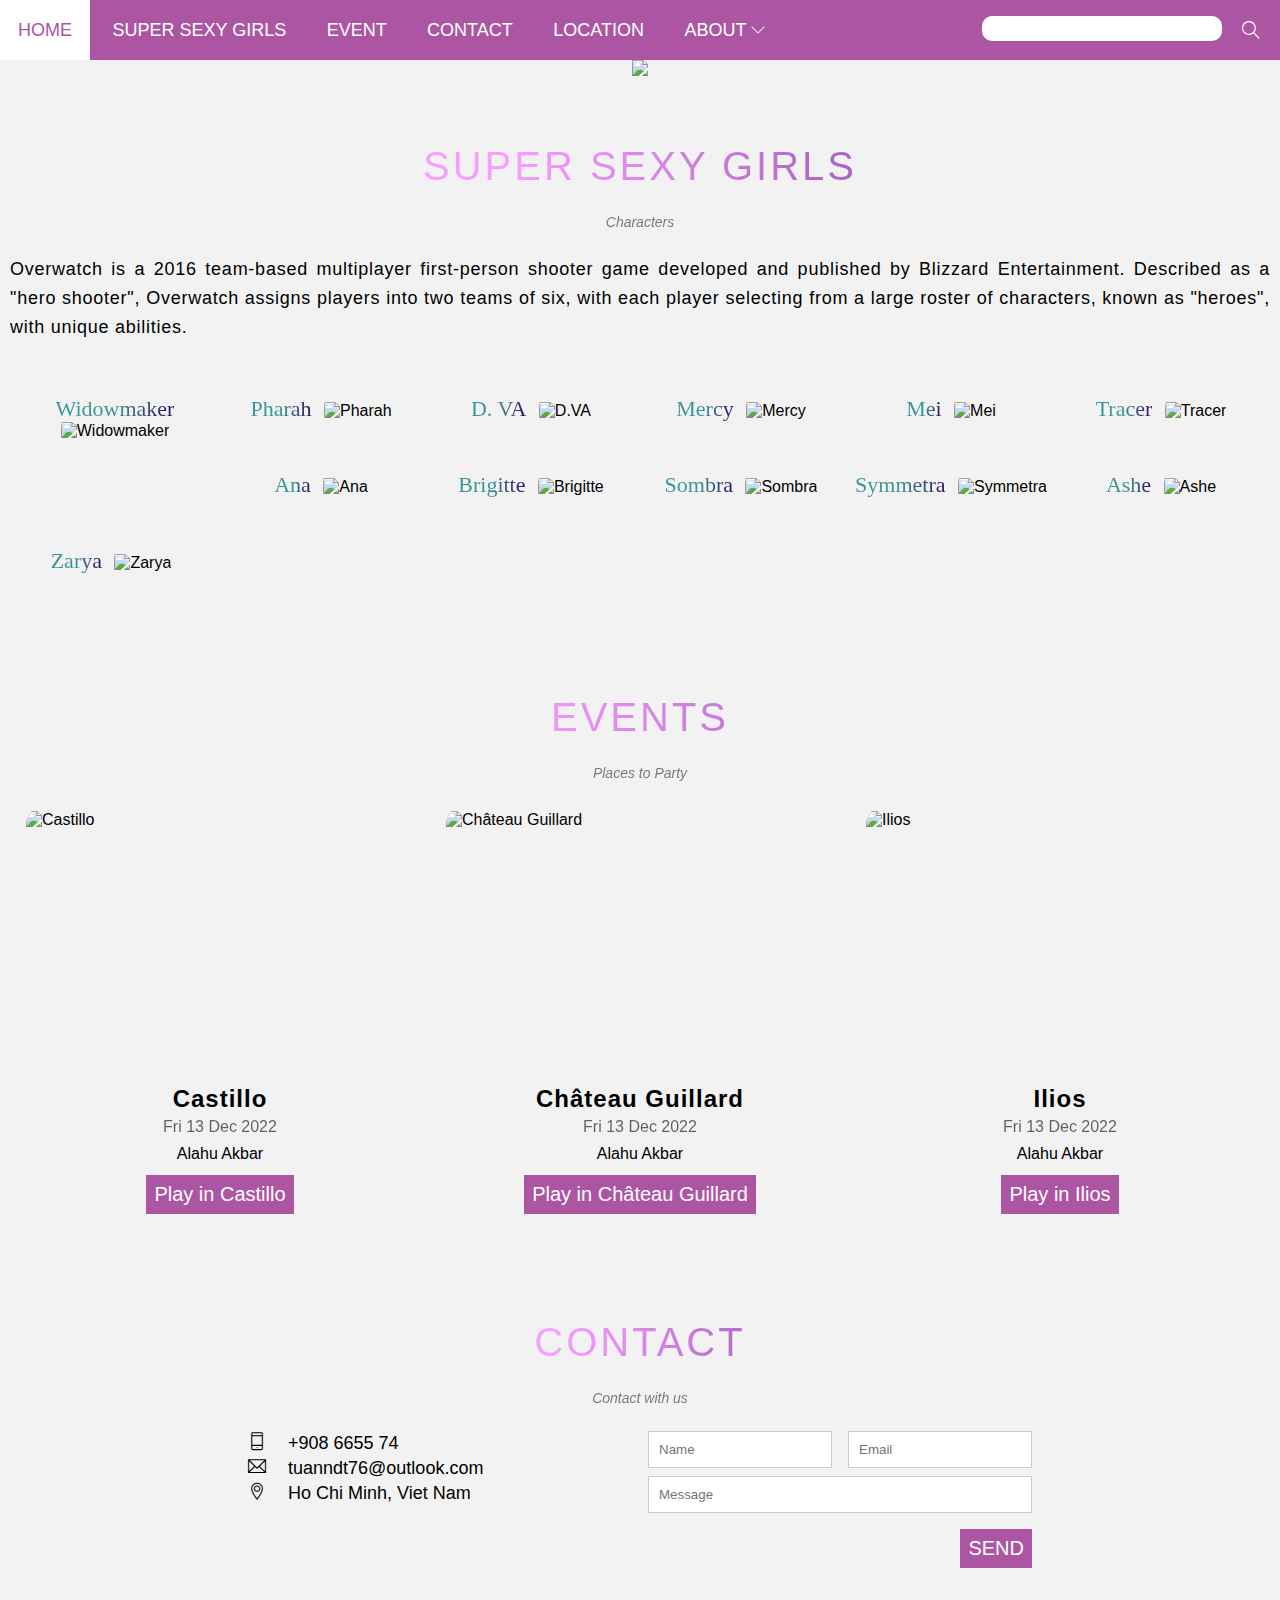
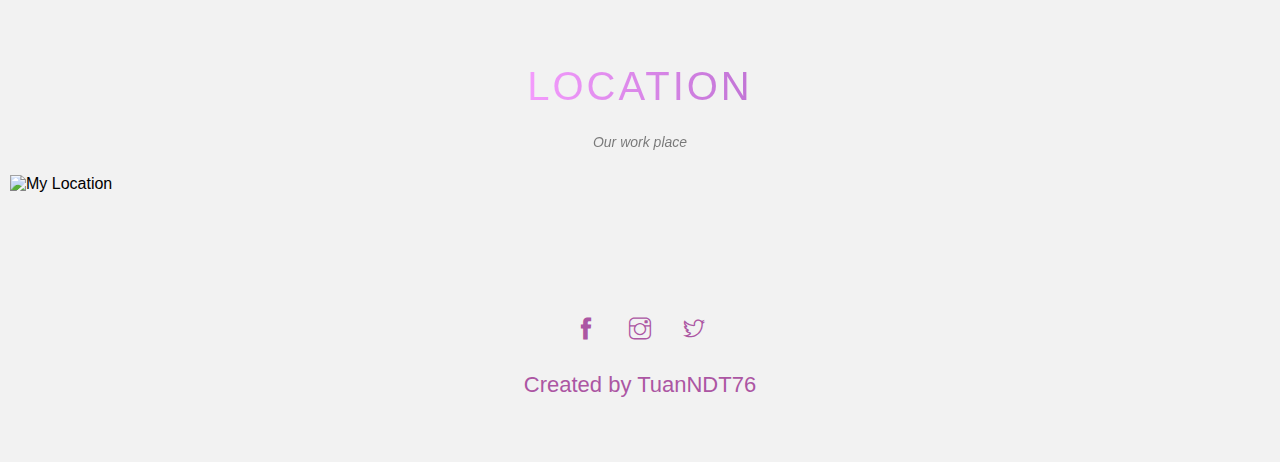
==== commit 268cab0b: "Edit tag div in index.html, create some pages  corresponding to id" ====
--- a/index.html
+++ b/index.html
@@ -5,6 +5,11 @@
         <meta http-equiv="X-UA-Compatible" content="IE=edge" />
         <meta name="viewport" content="width=device-width, initial-scale=1.0" />
         <title>Overwatch - Super Girls</title>
+        <link
+            rel="icon"
+            href="https://th.bing.com/th/id/R.762195f7ef7df36b2479f30a6b6532b0?rik=ZoCNOqNrJh0USg&pid=ImgRaw&r=0"
+            type="image/x-icon"
+        />
         <link rel="stylesheet" href="./assets/css/common.css" />
         <link rel="stylesheet" href="./assets/css/header.css" />
         <link rel="stylesheet" href="./assets/css/slider.css" />
@@ -23,26 +28,38 @@
             <div id="header">
                 <!-- Begin Navbar -->
                 <ul id="navbar">
-                    <li><a href="#home">Home</a></li>
-                    <li><a href="#ssg">Super Girls</a></li>
+                    <li><a href="#">Home</a></li>
+                    <li><a href="#ssg">Super Sexy Girls</a></li>
+                    <li><a href="#event">Event</a></li>
+                    <li><a href="#contact">Contact</a></li>
+                    <li><a href="#location">Location</a></li>
+
                     <li>
                         <a>
                             About
                             <i class="navbar-arrow-down ti-angle-down"> </i>
                         </a>
                         <ul class="subnav">
-                            <li><a href="#about-ana">Ana</a></li>
-                            <li><a href="#about-ashe">Ashe</a></li>
-                            <li><a href="#about-briggite">Brigitte</a></li>
-                            <li><a href="#about-dva">D.VA</a></li>
-                            <li><a href="#about-mei">Mei</a></li>
-                            <li><a href="#about-mercy">Mercy</a></li>
-                            <li><a href="#about-pharah">Pharah</a></li>
-                            <li><a href="#about-sombra">Sombra</a></li>
-                            <li><a href="#about-symmetra">Symmetra</a></li>
-                            <li><a href="#about-tracer">Tracer</a></li>
-                            <li><a href="#about-widowmaker">Widowmaker</a></li>
-                            <li><a href="#about-zarya">Zarya</a></li>
+                            <li><a href="/pages/ssg-ana.html">Ana</a></li>
+                            <li><a href="/pages/ssg-ashe.html">Ashe</a></li>
+                            <li>
+                                <a href="/pages/ssg-brigitte.html">Brigitte</a>
+                            </li>
+                            <li><a href="/pages/ssg-dva.html">D.VA</a></li>
+                            <li><a href="/pages/ssg-mei.html">Mei</a></li>
+                            <li><a href="/pages/ssg-mercy.html">Mercy</a></li>
+                            <li><a href="/pages/ssg-pharah.html">Pharah</a></li>
+                            <li><a href="/pages/ssg-sombra.html">Sombra</a></li>
+                            <li>
+                                <a href="/pages/ssg-symmetra.html">Symmetra</a>
+                            </li>
+                            <li><a href="/pages/ssg-tracer.html">Tracer</a></li>
+                            <li>
+                                <a href="/pages/ssg-widowmaker.html"
+                                    >Widowmaker</a
+                                >
+                            </li>
+                            <li><a href="/pages/ssg-zarya.html">Zarya</a></li>
                         </ul>
                     </li>
                 </ul>
@@ -67,7 +84,7 @@
             <!-- Content Begin -->
             <div id="content">
                 <!-- About Section -->
-                <div class="row">
+                <div id="ssg" class="row">
                     <h2 class="content-heading">SUPER SEXY GIRLS</h2>
                     <p class="content-sub-heading">Characters</p>
                     <p class="content-about">
@@ -80,7 +97,9 @@
                     </p>
                     <div class="member-list">
                         <div class="col col-member text-center">
-                            <a href="#about-widowmaker" class="member-name"
+                            <a
+                                href="/pages/ssg-widowmaker.html"
+                                class="member-name"
                                 >Widowmaker</a
                             >
                             <img
@@ -90,7 +109,7 @@
                             />
                         </div>
                         <div class="col col-member text-center">
-                            <a href="#about-pharah" class="member-name"
+                            <a href="/pages/ssg-pharah.html" class="member-name"
                                 >Pharah</a
                             >
                             <img
@@ -100,7 +119,9 @@
                             />
                         </div>
                         <div class="col col-member text-center">
-                            <a href="#about-dva" class="member-name">D. VA</a>
+                            <a href="/pages/ssg-dva.html" class="member-name"
+                                >D. VA</a
+                            >
                             <img
                                 src="https://external-preview.redd.it/h4018dgBUkdyEeAhObJANhKYELPkxNUby-7zPf8lmic.jpg?width=640&crop=smart&auto=webp&s=d91154984f24dd8f67a39af22aaf1f213012e3e5"
                                 alt="D.VA"
@@ -108,7 +129,9 @@
                             />
                         </div>
                         <div class="col col-member text-center">
-                            <a href="#about-mercy" class="member-name">Mercy</a>
+                            <a href="/pages/ssg-mercy.html" class="member-name"
+                                >Mercy</a
+                            >
                             <img
                                 src="https://images-wixmp-ed30a86b8c4ca887773594c2.wixmp.com/f/74f328c5-d34b-4cbb-91ac-c5476b15c3eb/dck72fz-1fbff1f5-6b12-46f3-acec-2008ee910176.jpg/v1/fill/w_1024,h_1332,q_75,strp/summer_mercy_by_logancure_dck72fz-fullview.jpg?token=eyJ0eXAiOiJKV1QiLCJhbGciOiJIUzI1NiJ9.[base64].r9RLCpwuSvrZtKUk73PZrMdiLUDzlJIy9orfFoDLsEY"
                                 alt="Mercy"
@@ -116,7 +139,9 @@
                             />
                         </div>
                         <div class="col col-member text-center">
-                            <a href="#about-mei" class="member-name">Mei</a>
+                            <a href="/pages/ssg-mei.html" class="member-name"
+                                >Mei</a
+                            >
 
                             <img
                                 src="https://images-wixmp-ed30a86b8c4ca887773594c2.wixmp.com/f/a112dee4-7152-4653-8bbd-c4419068ae61/dboxwsf-eb46c040-9b6f-4080-8eda-65a7b81b1937.jpg/v1/fill/w_1280,h_1746,q_75,strp/mei_from_overwatch_by_reivash_dboxwsf-fullview.jpg?token=eyJ0eXAiOiJKV1QiLCJhbGciOiJIUzI1NiJ9.[base64].Ds-YqbPhI99UlIyXV9Y-p4HVBBr9jiJQT_ICxPFvY-A"
@@ -125,7 +150,7 @@
                             />
                         </div>
                         <div class="col col-member text-center">
-                            <a href="#about-tracer" class="member-name"
+                            <a href="/pages/ssg-tracer.html" class="member-name"
                                 >Tracer</a
                             >
                             <img
@@ -135,7 +160,9 @@
                             />
                         </div>
                         <div class="col col-member text-center">
-                            <a href="#about-ana" class="member-name">Ana</a>
+                            <a href="/pages/ssg-ana.html" class="member-name"
+                                >Ana</a
+                            >
                             <img
                                 src="https://images-wixmp-ed30a86b8c4ca887773594c2.wixmp.com/f/d54a99ee-2446-4fd0-a47f-d49c300b66b1/dbc4h74-65f45507-ad66-4a29-a820-74634d73d460.jpg/v1/fill/w_900,h_1259,q_75,strp/cpt__ana_amari___overwatch__bikini_version__by_sciamano240_dbc4h74-fullview.jpg?token=eyJ0eXAiOiJKV1QiLCJhbGciOiJIUzI1NiJ9.[base64].V6LHOdHhYXKUA-3nxKRtmc_soMnF31wsjSLoYCtYOog"
                                 alt="Ana"
@@ -143,7 +170,9 @@
                             />
                         </div>
                         <div class="col col-member text-center">
-                            <a href="#about-brigitter" class="member-name"
+                            <a
+                                href="/pages/ssg-brigitte.html"
+                                class="member-name"
                                 >Brigitte</a
                             >
                             <img
@@ -153,7 +182,7 @@
                             />
                         </div>
                         <div class="col col-member text-center">
-                            <a href="#about-sombra" class="member-name"
+                            <a href="/pages/ssg-sombra.html" class="member-name"
                                 >Sombra</a
                             >
                             <img
@@ -163,7 +192,9 @@
                             />
                         </div>
                         <div class="col col-member text-center">
-                            <a href="#about-symmetra" class="member-name"
+                            <a
+                                href="/pages/ssg-symmetra.html"
+                                class="member-name"
                                 >Symmetra</a
                             >
                             <img
@@ -173,7 +204,9 @@
                             />
                         </div>
                         <div class="col col-member text-center">
-                            <a href="#about-ashe" class="member-name">Ashe</a>
+                            <a href="/pages/ssg-ashe.html" class="member-name"
+                                >Ashe</a
+                            >
                             <img
                                 src="https://images-wixmp-ed30a86b8c4ca887773594c2.wixmp.com/f/74f328c5-d34b-4cbb-91ac-c5476b15c3eb/dcs69mi-011a38fe-1e7b-4c06-bd28-e92b08c90165.jpg/v1/fill/w_1024,h_1470,q_75,strp/ashe_alt__by_logancure_dcs69mi-fullview.jpg?token=eyJ0eXAiOiJKV1QiLCJhbGciOiJIUzI1NiJ9.[base64].eaM8qr3kOdZN2wSWrWUkcAQNNFqKox2teDRkAuDeFQA"
                                 alt="Ashe"
@@ -181,7 +214,9 @@
                             />
                         </div>
                         <div class="col col-member text-center">
-                            <a href="#about-zarya" class="member-name">Zarya</a>
+                            <a href="/pages/ssg-zarya.html" class="member-name"
+                                >Zarya</a
+                            >
                             <img
                                 src="https://pbs.twimg.com/media/Ct8hFOVWgAAAgkt.jpg"
                                 alt="Zarya"
@@ -192,7 +227,7 @@
                 </div>
 
                 <!-- Events Section -->
-                <div class="row">
+                <div id="event" class="row">
                     <h2 class="content-heading">EVENTS</h2>
                     <p class="content-sub-heading">Places to Party</p>
                     <!-- Events -->
@@ -246,7 +281,7 @@
                 </div>
 
                 <!-- Contact Section -->
-                <div class="row contact-section">
+                <div id="contact" class="row contact-section">
                     <h2 class="content-heading">CONTACT</h2>
                     <p class="content-sub-heading">Contact with us</p>
                     <div class="contact-content">
@@ -312,7 +347,7 @@
                 </div>
 
                 <!-- Location Section -->
-                <div class="row location-section">
+                <div id="location" class="row location-section">
                     <h2 class="content-heading">Location</h2>
                     <p class="content-sub-heading">Our work place</p>
 
--- a/assets/css/common.css
+++ b/assets/css/common.css
@@ -8,6 +8,7 @@
 html {
     font-family: Arial, Helvetica, sans-serif;
     background-color: rgb(242, 242, 242);
+    scroll-behavior: smooth;
 }
 
 /* .clear {
--- a/assets/css/header.css
+++ b/assets/css/header.css
@@ -48,13 +48,13 @@
 #navbar > li > a {
     color: #fff;
     text-transform: uppercase;
-    font-size: 22px;
+    font-size: 18px;
 }
 
 #navbar li a {
     text-decoration: none;
     display: block;
-    padding: 0 24px;
+    padding: 0 18px;
     line-height: 60px;
 }
 
